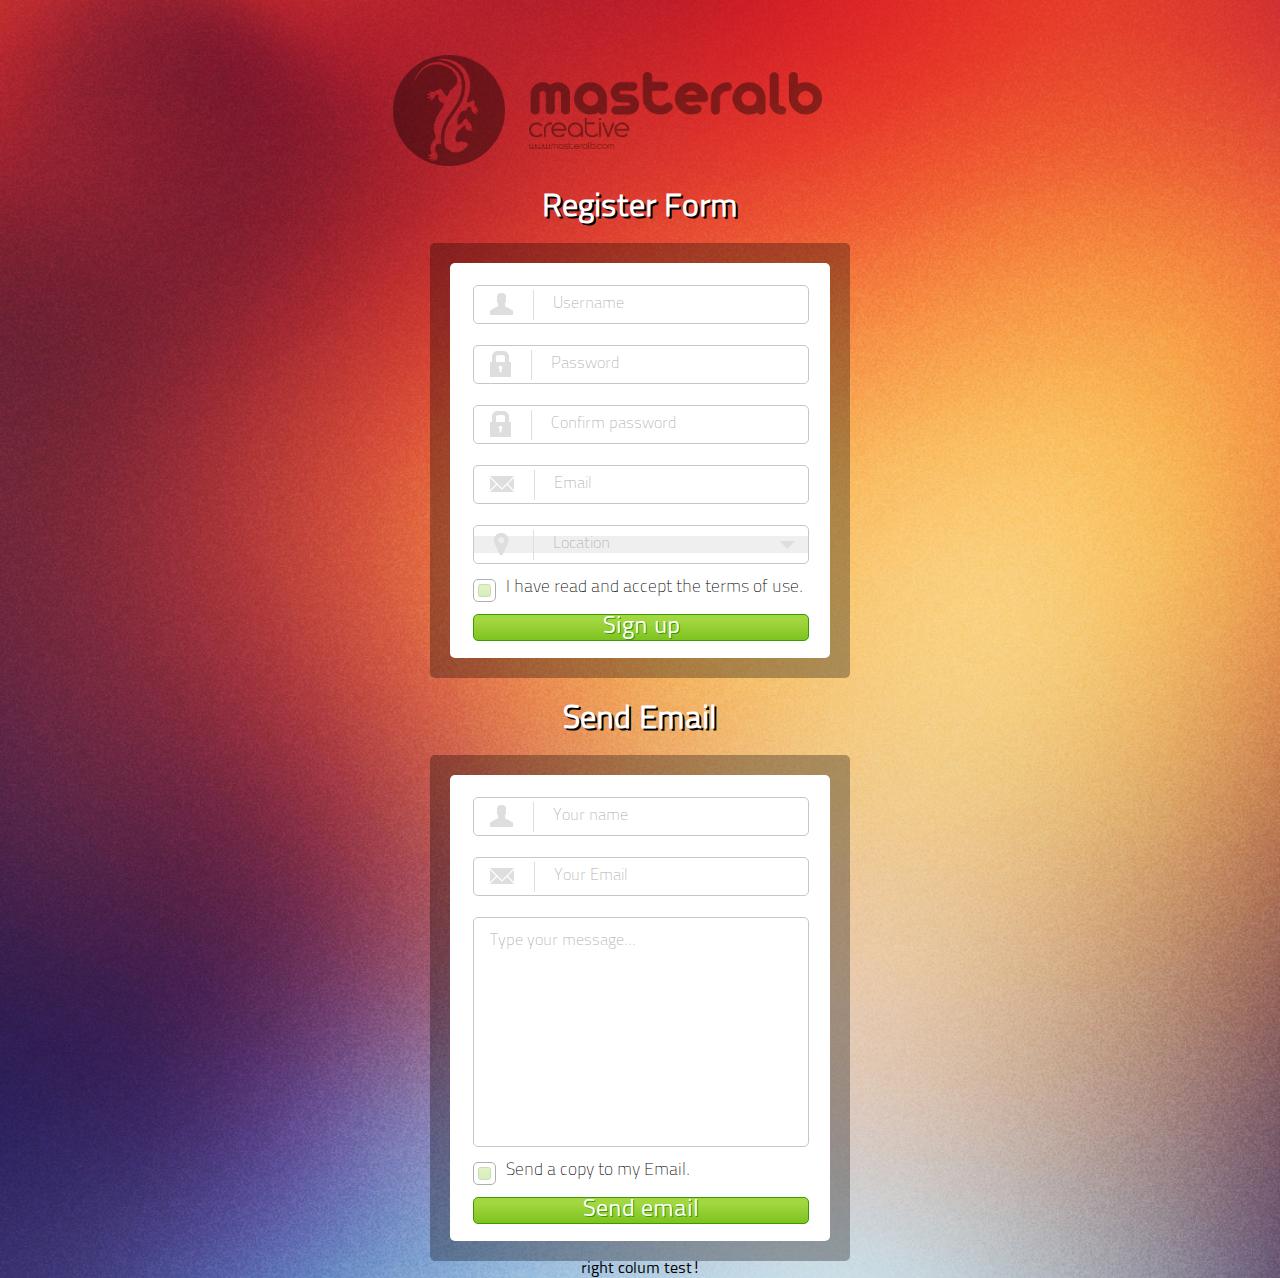
==== challenge01/index2.html @ f592ce78 "Now textarea in send email have proper syles" ====
<!DOCTYPE html>
<!--[if lt IE 7]>      <html class="no-js lt-ie9 lt-ie8 lt-ie7"> <![endif]-->
<!--[if IE 7]>         <html class="no-js lt-ie9 lt-ie8"> <![endif]-->
<!--[if IE 8]>         <html class="no-js lt-ie9"> <![endif]-->
<!--[if gt IE 8]><!--> 
<html class="no-js" lang="pl"> 
<!--<![endif]-->
    <head>
        <meta charset="utf-8">
        <meta http-equiv="X-UA-Compatible" content="IE=edge">
        <title>Weekly Webdev Challenge nr 1</title>
        <meta name="description" content="">
        <meta name="viewport" content="width=device-width, initial-scale=1.0">
        <link rel="stylesheet" href="./css/styles2.css">
    </head>
    <body>
        <!--[if lt IE 7]>
            <p class="browsehappy">You are using an <strong>outdated</strong> browser. Please <a href="#">upgrade your browser</a> to improve your experience.</p>
        <![endif]-->
        <div class="wrapper">
            <header class="header">
                <picture class="header__company">
                    <img class="header__company__logo" src="./img/company-logo.png">
                    <img class="header__company__name" src="./img/company-name.png">
                </picture>
            </header>
            <main class="main">
                <div class="main__content">
                    <div class="main__content__left">
                        <!-- Register form -->
                        <section class="form__section register___form">
                            <header class="form__title">
                                <h2>Register Form</h2>
                            </header>
                            <div class="form__container">
                                <div class="form__container__content">
                                    <form action="" method="get" class="form">
                                        <!-- Renamed from form__section to form__item -->
                                        <div class="form__item">
                                            <input class="form__item__input" id="user__name" type="text" name="reg__user__name" required>
                                            <label class="form__item__label" for="user__name">
                                                <img class="form__item__label__icon" src="./img/glyphicons_003_user.png"> 
                                                <span class="form__item__vertical-label"></span> 
                                                <span class="form__item__placeholder">Username</span>
                                            </label>
                                        </div>
                                        <div class="form__item">
                                            <input class="form__item__input" id="reg__user__password" type="password" name="reg__user__password" minlength="8" required>
                                            <label class="form__item__label" for="reg__user__password">
                                              <img class="form__item__label__icon" src="./img/glyphicons_203_lock.png"> 
                                              <span class="form__item__vertical-label"></span> 
                                              <span class="form__item__placeholder">Password</span>
                                            </label>
                                        </div>
                                        <div class="form__item">
                                            <input class="form__item__input" id="reg__confirm__user__password" type="password" name="reg__confirm__user__password" minlength="8" required>
                                            <label class="form__item__label" for="reg__confirm__user__password">
                                              <img class="form__item__label__icon" src="./img/glyphicons_203_lock.png"> 
                                              <span class="form__item__vertical-label"></span> 
                                              <span class="form__item__placeholder">Confirm password</span>
                                            </label>
                                        </div>
                                        <div class="form__item">
                                            <input class="form__item__input" id="reg__email" type="email" name="reg__email">
                                            <label class="form__item__label" for="reg__email">
                                              <img class="form__item__label__icon" src="./img/glyphicons_010_envelope.png"> 
                                              <span class="form__item__vertical-label"></span> 
                                              <span class="form__item__placeholder">Email</span>
                                            </label>
                                        </div>
                                        <div class="form__item form__item__select">
                                            <select id="location-select" class="form__item__input form__input__content__input--select">
                                                <option value=""></option>
                                                <option value="location01">Location 01</option>
                                                <option value="location02">Location 02</option>
                                                <option value="location03">Location 03</option>
                                            </select>
                                            
                                            <label class="form__item__label" for="reg__location">
                                              <img class="form__item__label__icon" src="./img/glyphicons_242_google_maps.png"> 
                                              <span class="form__item__vertical-label"></span> 
                                              <span class="form__item__placeholder">Location</span>
                                            </label>
                                        </div>
                                        <div class="form__item__terms">
                                            <input type="checkbox" id="terms" name="terms" value="terms">
                                            <label for="terms"><span class="terms__border"><span class="terms__thick"></span></span> I have read and accept the terms of use.</label>
                                        </div>
                                        <button class="form__btn--green">Sign up</button>
                                    </form>
                                </div>
                                <div class="form__container__bg"></div>
                            </div>
                        </section>   
                        <!-- Send Email form -->
                        <section class="form__section send-email___form">
                            <header class="form__title">
                                <h2>Send Email</h2>
                            </header>
                            <div class="form__container">
                                <div class="form__container__content">
                                    <form action="" method="get" class="form">
                                        <div class="form__item">
                                            <input class="form__item__input" id="user__name" type="text" name="reg__user__name" required>
                                            <label class="form__item__label" for="user__name">
                                                <img class="form__item__label__icon" src="./img/glyphicons_003_user.png"> 
                                                <span class="form__item__vertical-label"></span> 
                                                <span class="form__item__placeholder">Your name</span>
                                            </label>
                                        </div>
                                        <div class="form__item">
                                            <input class="form__item__input" id="reg__email" type="email" name="reg__email">
                                            <label class="form__item__label" for="reg__email">
                                              <img class="form__item__label__icon" src="./img/glyphicons_010_envelope.png"> 
                                              <span class="form__item__vertical-label"></span> 
                                              <span class="form__item__placeholder">Your Email</span>
                                            </label>
                                        </div>
                                        <div class="form__item form__item__textarea">
                                            <textarea class="form__item__input form__item__textarea__input" id="textarea" ></textarea>
                                            <label class="form__item__label form__item__label--textarea" for="textarea"><span class="form__item__placeholder">Type your message...</span></label>
                                        </div>
                                        <div class="form__item__terms">
                                            <input type="checkbox" id="terms" name="terms" value="terms">
                                            <label for="terms"><span class="terms__border"><span class="terms__thick"></span></span> Send a copy to my Email.</label>
                                        </div>
                                        <button class="form__btn--green">Send email</button>
                                    </form>
                                </div>
                                <div class="form__container__bg"></div>
                            </div>
                        </section>   
                    </div>
                    <div class="main__content__right">
                        right colum test!
                    </div>
                </div>
            </main>
        </div>
        
        <script src="./js/script.js" async defer></script>
    </body>
</html>
---- challenge01/css/styles2.css ----
@font-face {
  font-family: "TitilliumText22L-Regular";
  font-style: normal;
  font-weight: normal;
  src: url("./../font/TitilliumText22L003.woff") format("woff");
}

@font-face {
  font-family: "TitilliumText22L-XBold";
  font-style: normal;
  font-weight: normal;
  src: url("./../font/TitilliumText22L006.woff") format("woff");
}

@font-face {
  font-family: "TitilliumText22L-Thin";
  font-style: normal;
  font-weight: normal;
  src: url("./../font/TitilliumText22L001.woff") format("woff");
}

@font-face {
  font-family: "TitilliumText22L-Light";
  font-style: normal;
  font-weight: normal;
  src: url("./../font/TitilliumText22L002.woff") format("woff");
}

@font-face {
  font-family: "TitilliumText22L-Medium";
  font-style: normal;
  font-weight: normal;
  src: url("./../font/TitilliumText22L004.woff") format("woff");
}

@font-face {
  font-family: "TitilliumText22L-Bold";
  font-style: normal;
  font-weight: normal;
  src: url("./../font/TitilliumText22L005.woff") format("woff");
}
:root {
  --primary-color: #afafaf;
  --secondary-color: #dedede;
  --third-color: #c6c6c6;
}
* {
  margin: 0;
  padding: 0;
  box-sizing: border-box;
}

body {
  font-family: "TitilliumText22L-Regular";
  background-image: url("../img/background.jpg");
  background-size: cover;
}

/* This remove autocomplete bg color */
input:-webkit-autofill,
input:-webkit-autofill:hover,
input:-webkit-autofill:focus,
input:-webkit-autofill:active {
  -webkit-box-shadow: 0 0 0 30px white inset !important;
  box-shadow: 0 0 0 30px white inset !important;
}
input:-webkit-autofill {
  -webkit-text-fill-color: var(--primary-color) !important;
}

/* Buttons */
.form__btn--green {
  width: 100%;
  max-height: 48px;
  color: #ffffff;
  background: linear-gradient(
    0deg,
    rgba(126, 195, 31, 1) 0%,
    rgba(163, 215, 64, 1) 80%
  );
  border: 1px solid #3a9a00;
  border-radius: 5px;
  font-family: "TitilliumText22L-Regular";
  font-size: 24px;
  text-shadow: 1px 1px #3a9a00;
  cursor: pointer;
}

/* Inputs  and terms */

input[type="checkbox"] {
  position: absolute;
  opacity: 0;
}
input[type="checkbox"] + label {
  position: relative;
  display: flex;
}
.terms__border {
  box-sizing: border-box;
  display: flex;
  justify-content: center;
  align-items: center;
  width: 31px;
  height: 23px;
  border: 1px solid var(--primary-color);
  border-radius: 5px;
  margin-right: 10px;
}
.terms__thick {
  box-sizing: border-box;
  width: 13px;
  height: 13px;
  background: linear-gradient(
    0deg,
    rgba(126, 195, 31, 1) 0%,
    rgba(163, 215, 64, 1) 80%
  );
  border: 1px solid #3a9a00;
  border-radius: 2.5px;
  opacity: 0.3;
  transition-duration: 0.2s;
}
input[type="checkbox"]:checked + label > .terms__border > .terms__thick {
  opacity: 1;
}

.wrapper {
  display: flex;
  flex-direction: column;
}
.header {
  width: 100%;
  display: flex;
  justify-content: center;
  margin-top: 55px;
}
.header__company {
  box-sizing: border-box;
  width: 90%;
  display: flex;
  justify-content: center;
  align-items: center;
  opacity: 0.4;
}
.header__company__logo {
  max-width: 30%;
}
.header__company__name {
  max-width: 50%;
  margin-left: 2.6%;
}
.main__content {
  padding: 0 10px;
  display: flex;
  justify-content: center;
  flex-direction: column;
  align-items: center;
}
.form {
  display: flex;
  flex-direction: column;
  justify-content: center;
  /* align-items: center; */
  padding: 22px 21px 17px 23px;
}
.form__title > h2 {
  display: flex;
  justify-content: center;
  font-family: "TitilliumText22L-Light";
  font-size: 32px;
  color: #ffffff;
  text-shadow: 2px 2px #000000;
  margin: 25px 0 18px;
}
.form__container {
  position: relative;
  display: flex;
  justify-content: center;
  align-items: center;
  width: 100%;
  min-height: 50px;
  border-radius: 5px;
}
.form__container__content {
  position: relative;
  background-color: #ffffff;
  border-radius: 5px;
  width: 100%;
  margin: 15px;
  z-index: 1;
}
.form__container__bg {
  position: absolute;
  top: 0;
  background-color: #000000;
  width: 100%;
  height: 100%;
  border-radius: 5px;
  opacity: 0.3;
}

.form__item__terms label {
  position: relative;
  font-family: "TitilliumText22L-Thin";
  font-size: 17.34px;
}

/* Single form item styles */
.form__item {
  box-sizing: border-box;
  position: relative;
  display: flex;
  align-items: center;
  max-width: 338px;
  height: 39px;
  border-radius: 5px;
  color: var(--primary-color);
  margin-bottom: 21px;
}
.form__item__select,
.form__item__textarea {
  margin-bottom: 0;
}
.form__item__input {
  box-sizing: border-box;
  position: absolute;
  width: 100%;
  height: auto;
  padding-left: 80px;
  border: none;
  outline: none;
}
.form__item__label__icon {
  padding: 8px 20px 9px 16px;
}
.form__item__vertical-label {
  width: 1px;
  height: 30px;
  background-color: var(--secondary-color);
}
.form__item__label {
  width: 100%;
  height: 100%;
  position: absolute;
  display: flex;
  align-items: center;
  border: 1px solid var(--third-color);
  border-radius: 5px;
  pointer-events: none;
  transition-duration: 300ms;
  color: grey;
}
.form__item__placeholder {
  font-size: 16px;
  font-family: "TitilliumText22L-Thin";
  padding-left: 19px;
  color: #afafaf;
  transition-duration: 300ms;
}
.form__item__input:focus
  + .form__item__label
  > .form__item__placeholder {
  opacity: 0;
}
.form__item__input:focus + .form__item__label {
  border: 1px solid #afafaf;
  box-shadow: 0px 0px 5px 2px var(--primary-color);
}
.form__input__content__input--select {
  -webkit-appearance: none;
  -moz-appearance: none;
  appearance: none;
  background-image: url("./../img/location_arrow_down.png");
  background-repeat: no-repeat;
  background-position: 306px center;
  color: var(--primary-color);
  font-size: 16px;
}

.form__item__terms {
  position: relative;
  height: 100%;
  margin: 15px 0 12px;
}
.form__item__terms label {
  position: absolute;
  font-family: "TitilliumText22L-Thin";
  font-size: 17.34px;
}

.form__item__textarea{
  min-height: 230px;
}
.form__item__textarea__input {
  height: 100%;
  padding: 15px 16px;
  resize: none;
  font-size: 16px;
}
.form__item__label--textarea {
  align-items: flex-start;
}
.form__item__label--textarea > .form__item__placeholder{
  padding: 15px 16px;
}
.form__item__textarea + label {
  align-items: flex-start;
  padding: 5px;
  color: var(--primary-color);
}

/* Media Quereis */
@media (min-width: 375px) {
  .terms__border{
    width: 27px;
  }
}


@media (min-width: 425px) {
  .terms__border {
    width: 23px;
    height: 23px;
  }
  .terms__thick {
    width: 13px;
    height: 13px;
  }

  .header {
    max-width: 95%;
  }
  .form {
    max-width: 420px;
  }
  .form__container {
    width: 420px;
  }
  .form__container__content {
    max-width: 382px;
    margin: 20px;
  }
}
@media (min-width: 768px) {
  .header__company__logo {
    max-width: 112px;
  }
  .header__company__name {
    max-width: 293px;
    margin-left: 24px;
  }
}

/* Animations */
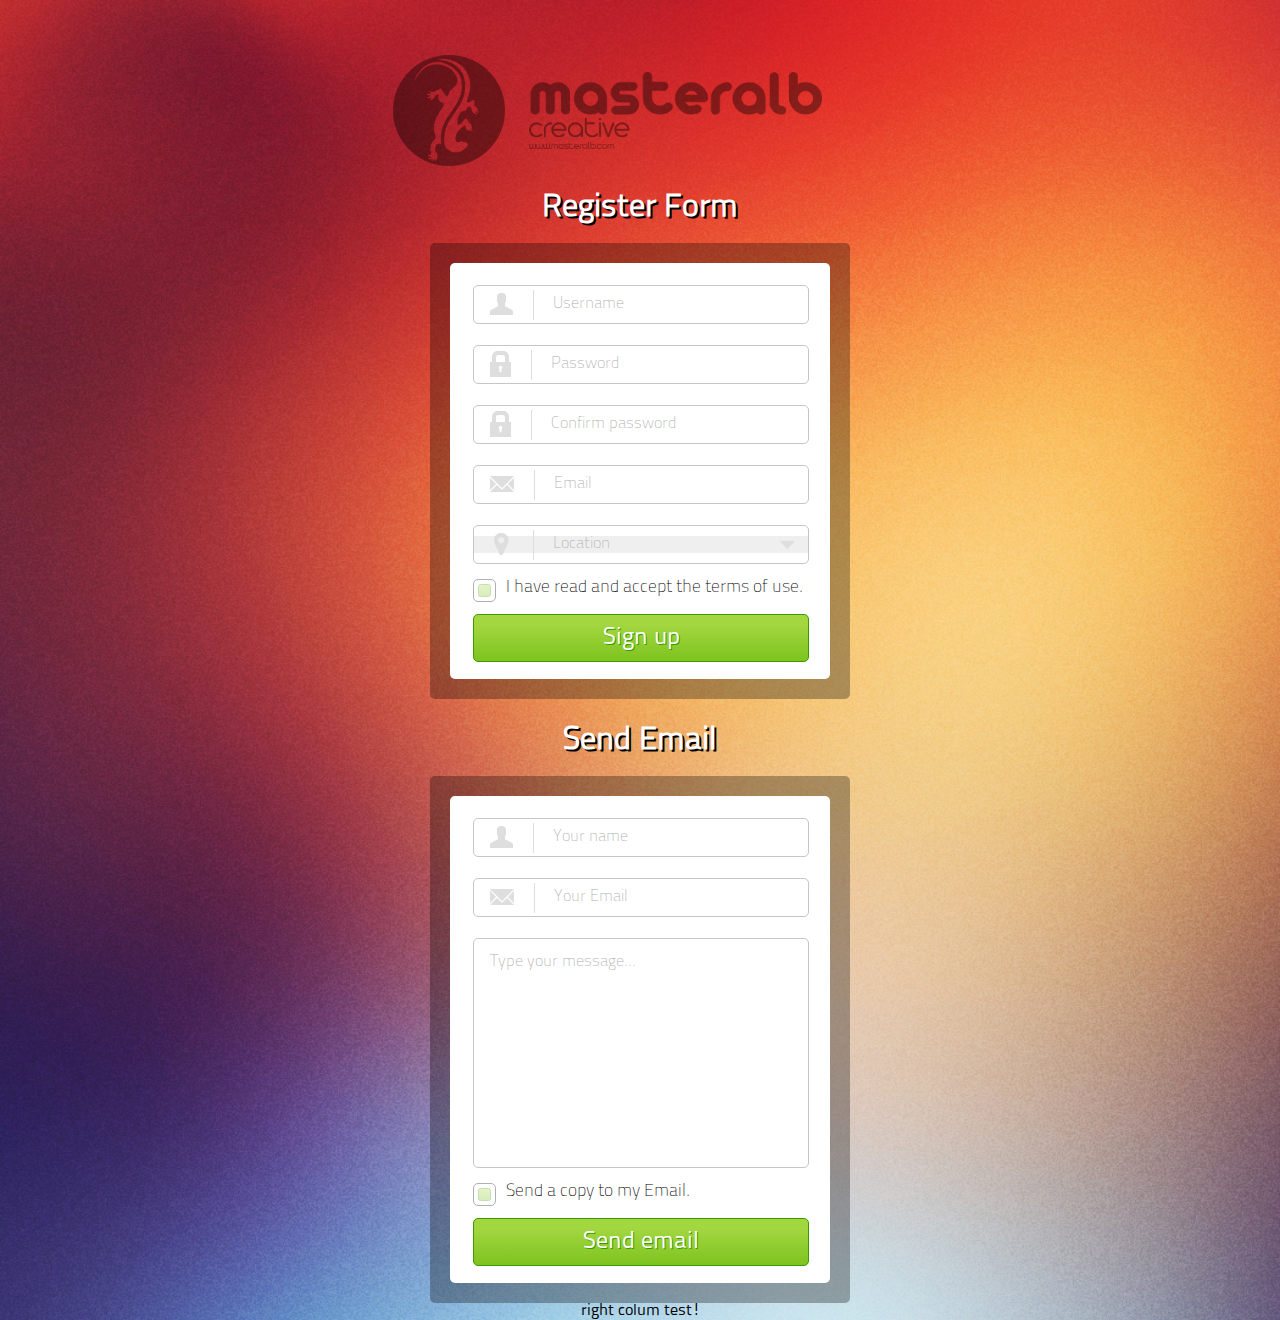
==== commit 33c3c730: "JS code to hide label placeholder if input value is not empty" ====
--- a/challenge01/index2.html
+++ b/challenge01/index2.html
@@ -35,7 +35,6 @@
                             <div class="form__container">
                                 <div class="form__container__content">
                                     <form action="" method="get" class="form">
-                                        <!-- Renamed from form__section to form__item -->
                                         <div class="form__item">
                                             <input class="form__item__input" id="user__name" type="text" name="reg__user__name" required>
                                             <label class="form__item__label" for="user__name">
@@ -101,16 +100,16 @@
                                 <div class="form__container__content">
                                     <form action="" method="get" class="form">
                                         <div class="form__item">
-                                            <input class="form__item__input" id="user__name" type="text" name="reg__user__name" required>
-                                            <label class="form__item__label" for="user__name">
+                                            <input class="form__item__input" id="send__user__name" type="text" name="reg__user__name" required>
+                                            <label class="form__item__label" for="send__user__name">
                                                 <img class="form__item__label__icon" src="./img/glyphicons_003_user.png"> 
                                                 <span class="form__item__vertical-label"></span> 
                                                 <span class="form__item__placeholder">Your name</span>
                                             </label>
                                         </div>
                                         <div class="form__item">
-                                            <input class="form__item__input" id="reg__email" type="email" name="reg__email">
-                                            <label class="form__item__label" for="reg__email">
+                                            <input class="form__item__input" id="send__email" type="email" name="send__email">
+                                            <label class="form__item__label" for="send__email">
                                               <img class="form__item__label__icon" src="./img/glyphicons_010_envelope.png"> 
                                               <span class="form__item__vertical-label"></span> 
                                               <span class="form__item__placeholder">Your Email</span>
@@ -121,10 +120,10 @@
                                             <label class="form__item__label form__item__label--textarea" for="textarea"><span class="form__item__placeholder">Type your message...</span></label>
                                         </div>
                                         <div class="form__item__terms">
-                                            <input type="checkbox" id="terms" name="terms" value="terms">
+                                            <input type="checkbox" id="send__terms" name="send__terms" value="terms">
                                             <label for="terms"><span class="terms__border"><span class="terms__thick"></span></span> Send a copy to my Email.</label>
                                         </div>
-                                        <button class="form__btn--green">Send email</button>
+                                        <button id="Button" class="form__btn--green form__btn__send">Send email</button>
                                     </form>
                                 </div>
                                 <div class="form__container__bg"></div>
--- a/challenge01/css/styles2.css
+++ b/challenge01/css/styles2.css
@@ -71,7 +71,7 @@
 /* Buttons */
 .form__btn--green {
   width: 100%;
-  max-height: 48px;
+  height: 48px;
   color: #ffffff;
   background: linear-gradient(
     0deg,
@@ -309,6 +309,9 @@
   padding: 5px;
   color: var(--primary-color);
 }
+.hidden > .form__item__placeholder {
+  opacity: 0;
+}
 
 /* Media Quereis */
 @media (min-width: 375px) {
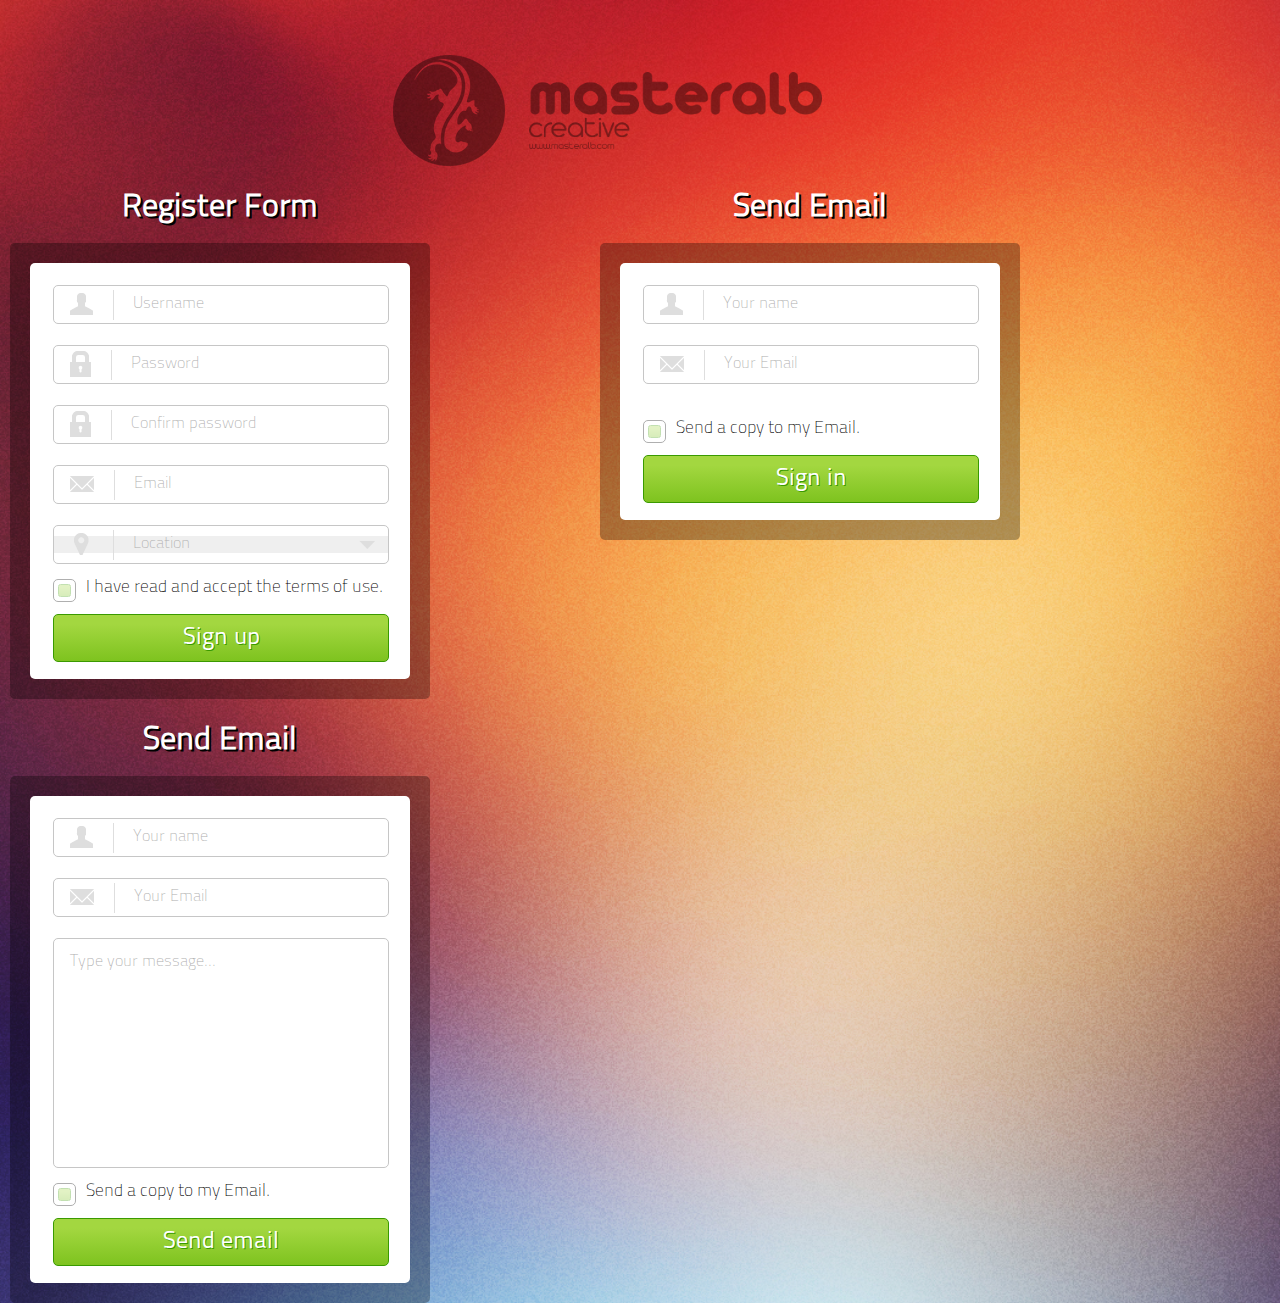
==== commit ae5af4a7: "Send eamil code structure was added. Button IDs were added to each button" ====
--- a/challenge01/index2.html
+++ b/challenge01/index2.html
@@ -27,6 +27,8 @@
             <main class="main">
                 <div class="main__content">
                     <div class="main__content__left">
+                        <!-- left column -->
+
                         <!-- Register form -->
                         <section class="form__section register___form">
                             <header class="form__title">
@@ -85,7 +87,7 @@
                                             <input type="checkbox" id="terms" name="terms" value="terms">
                                             <label for="terms"><span class="terms__border"><span class="terms__thick"></span></span> I have read and accept the terms of use.</label>
                                         </div>
-                                        <button class="form__btn--green">Sign up</button>
+                                        <button id="Register__Button" class="form__btn--green">Sign up</button>
                                     </form>
                                 </div>
                                 <div class="form__container__bg"></div>
@@ -123,7 +125,7 @@
                                             <input type="checkbox" id="send__terms" name="send__terms" value="terms">
                                             <label for="terms"><span class="terms__border"><span class="terms__thick"></span></span> Send a copy to my Email.</label>
                                         </div>
-                                        <button id="Button" class="form__btn--green form__btn__send">Send email</button>
+                                        <button id="Send__Button" class="form__btn--green form__btn__send">Send email</button>
                                     </form>
                                 </div>
                                 <div class="form__container__bg"></div>
@@ -131,7 +133,42 @@
                         </section>   
                     </div>
                     <div class="main__content__right">
-                        right colum test!
+                        <!-- right colum test! -->
+
+                        <!-- Sign In  -->
+                        <section class="form__section sign-in___form">
+                            <header class="form__title">
+                                <h2>Send Email</h2>
+                            </header>
+                            <div class="form__container">
+                                <div class="form__container__content">
+                                    <form action="" method="get" class="form">
+                                        <div class="form__item">
+                                            <input class="form__item__input" id="sign-in__name" type="text" name="sign-in__name" required>
+                                            <label class="form__item__label" for="sign-in__name">
+                                                <img class="form__item__label__icon" src="./img/glyphicons_003_user.png"> 
+                                                <span class="form__item__vertical-label"></span> 
+                                                <span class="form__item__placeholder">Your name</span>
+                                            </label>
+                                        </div>
+                                        <div class="form__item">
+                                            <input class="form__item__input" id="sign-in__email" type="email" name="sign-in__email">
+                                            <label class="form__item__label" for="sign-in__email">
+                                              <img class="form__item__label__icon" src="./img/glyphicons_010_envelope.png"> 
+                                              <span class="form__item__vertical-label"></span> 
+                                              <span class="form__item__placeholder">Your Email</span>
+                                            </label>
+                                        </div>
+                                        <div class="form__item__terms">
+                                            <input type="checkbox" id="sign-in__terms" name="sign-in__terms" value="terms">
+                                            <label for="sign-in__terms"><span class="terms__border"><span class="terms__thick"></span></span> Send a copy to my Email.</label>
+                                        </div>
+                                        <button id="Button__sign-in" class="form__btn--green form__btn__sign-in">Sign in</button>
+                                    </form>
+                                </div>
+                                <div class="form__container__bg"></div>
+                            </div>
+                        </section>   
                     </div>
                 </div>
             </main>
--- a/challenge01/css/styles2.css
+++ b/challenge01/css/styles2.css
@@ -337,8 +337,11 @@
   .form {
     max-width: 420px;
   }
+  .form__section{
+    width: 420px;
+  }
   .form__container {
-    width: 420px;
+    width: 100%;
   }
   .form__container__content {
     max-width: 382px;
@@ -354,5 +357,16 @@
     margin-left: 24px;
   }
 }
+@media (min-width: 1024px){
+  .main__content {
+    flex-direction: row;
+    align-items: flex-start;
+    max-width: 1200px;
+  }
+  .main__content__left,
+  .main__content__right {
+    width: 50%;
+  }
+}
 
 /* Animations */
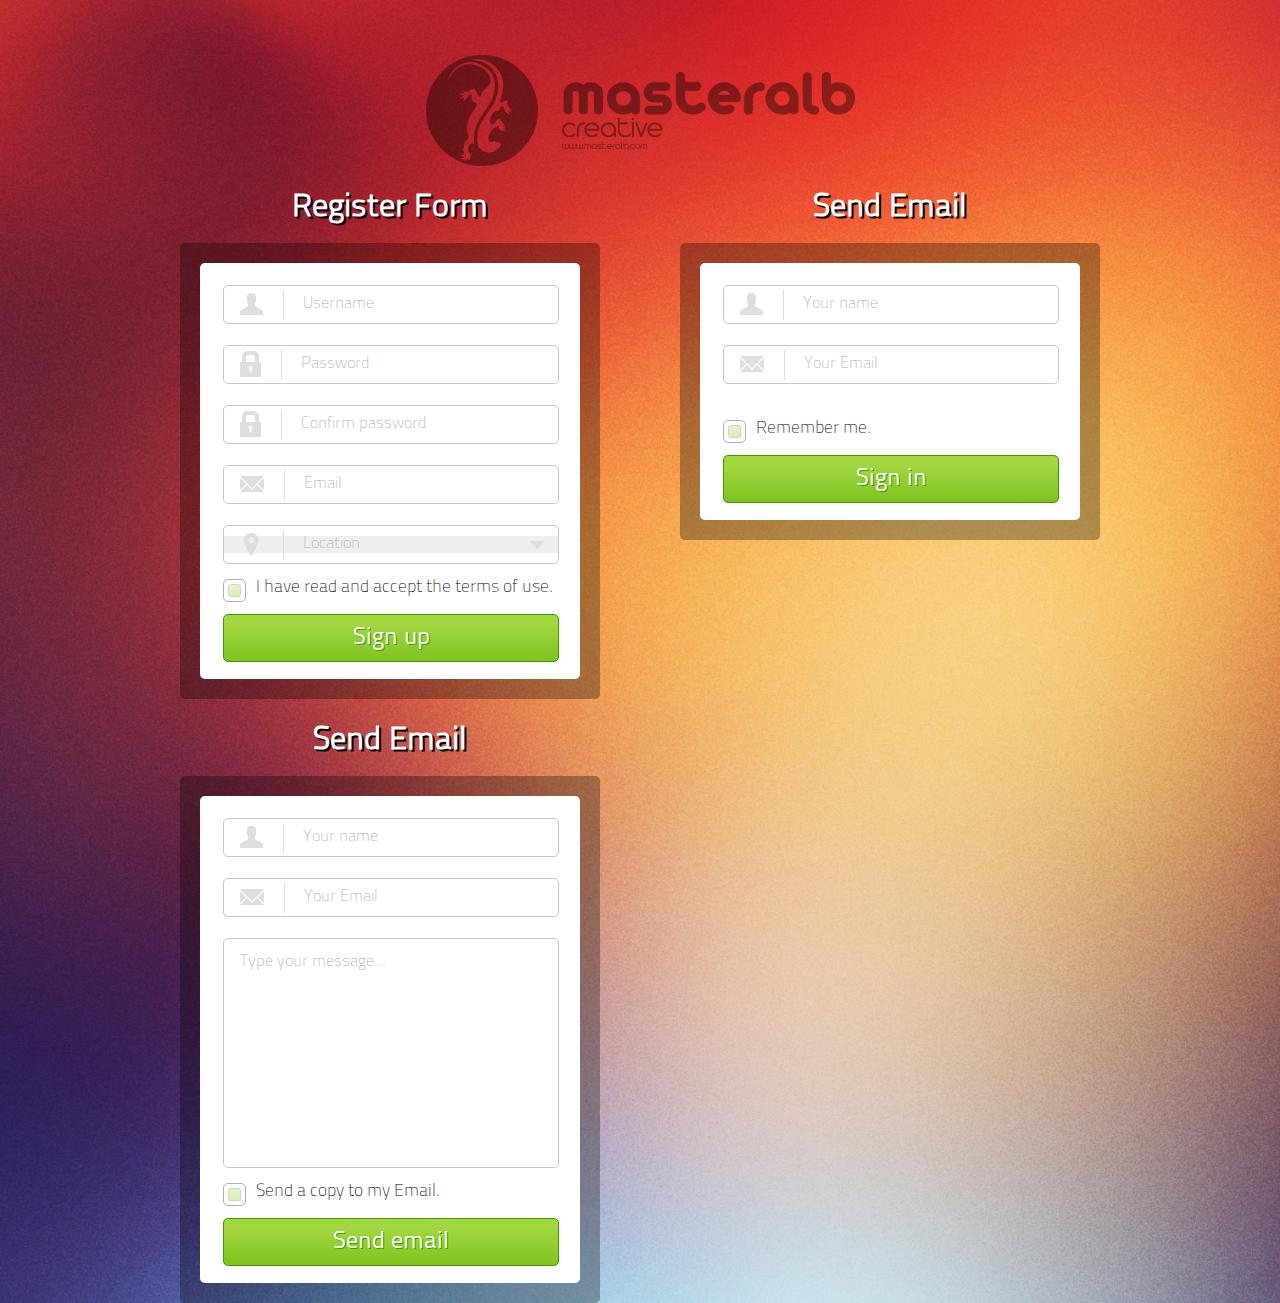
==== commit cbc32007: "Main content div was styled to proper look on min 1024px displays" ====
--- a/challenge01/index2.html
+++ b/challenge01/index2.html
@@ -161,7 +161,7 @@
                                         </div>
                                         <div class="form__item__terms">
                                             <input type="checkbox" id="sign-in__terms" name="sign-in__terms" value="terms">
-                                            <label for="sign-in__terms"><span class="terms__border"><span class="terms__thick"></span></span> Send a copy to my Email.</label>
+                                            <label for="sign-in__terms"><span class="terms__border"><span class="terms__thick"></span></span> Remember me.</label>
                                         </div>
                                         <button id="Button__sign-in" class="form__btn--green form__btn__sign-in">Sign in</button>
                                     </form>
--- a/challenge01/css/styles2.css
+++ b/challenge01/css/styles2.css
@@ -349,12 +349,22 @@
   }
 }
 @media (min-width: 768px) {
+  .header {
+    max-width: 100%;
+  }
   .header__company__logo {
     max-width: 112px;
   }
   .header__company__name {
     max-width: 293px;
     margin-left: 24px;
+  }
+  .main {
+    display: flex;
+    justify-content: center;
+  }
+  .main__content {
+    width: 100%;
   }
 }
 @media (min-width: 1024px){
@@ -366,6 +376,16 @@
   .main__content__left,
   .main__content__right {
     width: 50%;
+    display: flex;
+    flex-direction: column;
+  }
+  .main__content__left {
+    align-items: flex-end;
+    padding-right: 40px;
+  }
+  .main__content__right {
+    align-items: flex-start;
+    padding-left: 40px;
   }
 }
 
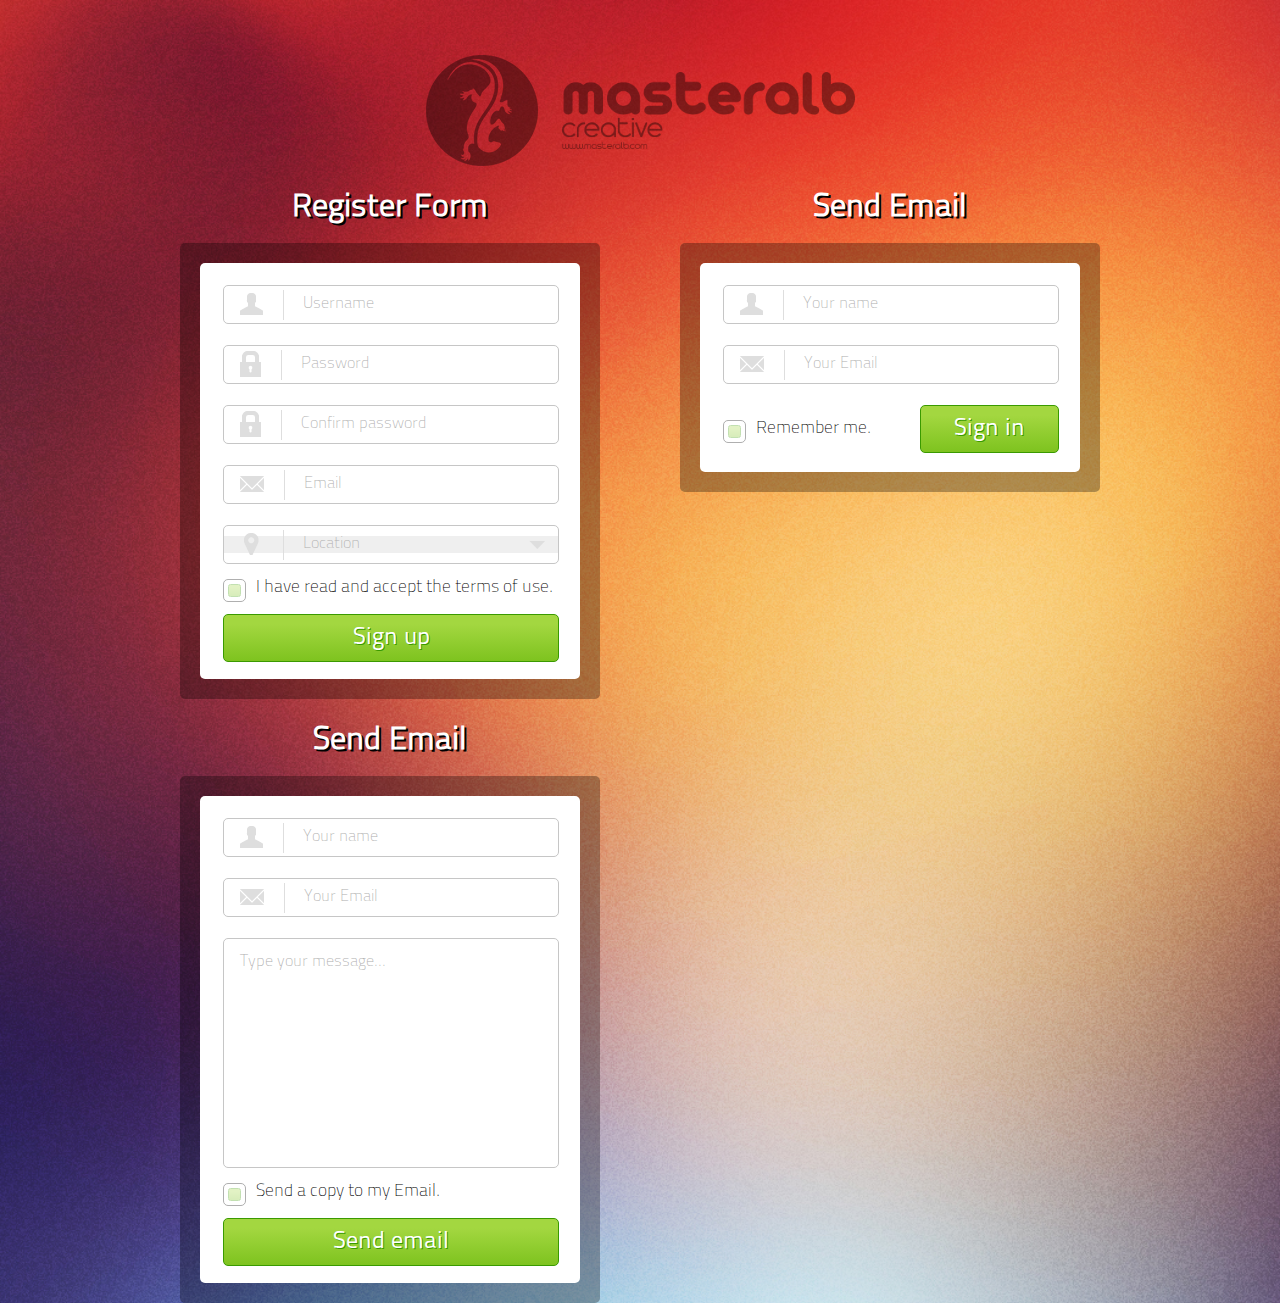
==== commit 35a115ea: "Send form now have terms and btn styled" ====
--- a/challenge01/index2.html
+++ b/challenge01/index2.html
@@ -123,7 +123,7 @@
                                         </div>
                                         <div class="form__item__terms">
                                             <input type="checkbox" id="send__terms" name="send__terms" value="terms">
-                                            <label for="terms"><span class="terms__border"><span class="terms__thick"></span></span> Send a copy to my Email.</label>
+                                            <label for="send__terms"><span class="terms__border"><span class="terms__thick"></span></span> Send a copy to my Email.</label>
                                         </div>
                                         <button id="Send__Button" class="form__btn--green form__btn__send">Send email</button>
                                     </form>
@@ -159,11 +159,13 @@
                                               <span class="form__item__placeholder">Your Email</span>
                                             </label>
                                         </div>
-                                        <div class="form__item__terms">
-                                            <input type="checkbox" id="sign-in__terms" name="sign-in__terms" value="terms">
-                                            <label for="sign-in__terms"><span class="terms__border"><span class="terms__thick"></span></span> Remember me.</label>
+                                        <div class="form__item__terms-and-btn">
+                                            <div class="form__item__terms">
+                                                <input type="checkbox" id="sign-in__terms" name="sign-in__terms" value="terms">
+                                                <label for="sign-in__terms"><span class="terms__border"><span class="terms__thick"></span></span> Remember me.</label>
+                                            </div>
+                                            <button id="Button__sign-in" class="form__btn--green form__btn__sign-in">Sign in</button>
                                         </div>
-                                        <button id="Button__sign-in" class="form__btn--green form__btn__sign-in">Sign in</button>
                                     </form>
                                 </div>
                                 <div class="form__container__bg"></div>
--- a/challenge01/css/styles2.css
+++ b/challenge01/css/styles2.css
@@ -84,6 +84,9 @@
   font-size: 24px;
   text-shadow: 1px 1px #3a9a00;
   cursor: pointer;
+}
+.form__btn__sign-in {
+  width: 139px;
 }
 
 /* Inputs  and terms */
@@ -278,6 +281,10 @@
   font-size: 16px;
 }
 
+.form__item__terms-and-btn {
+  display: flex;
+  justify-content: space-between;
+}
 .form__item__terms {
   position: relative;
   height: 100%;
@@ -389,4 +396,5 @@
   }
 }
 
+
 /* Animations */
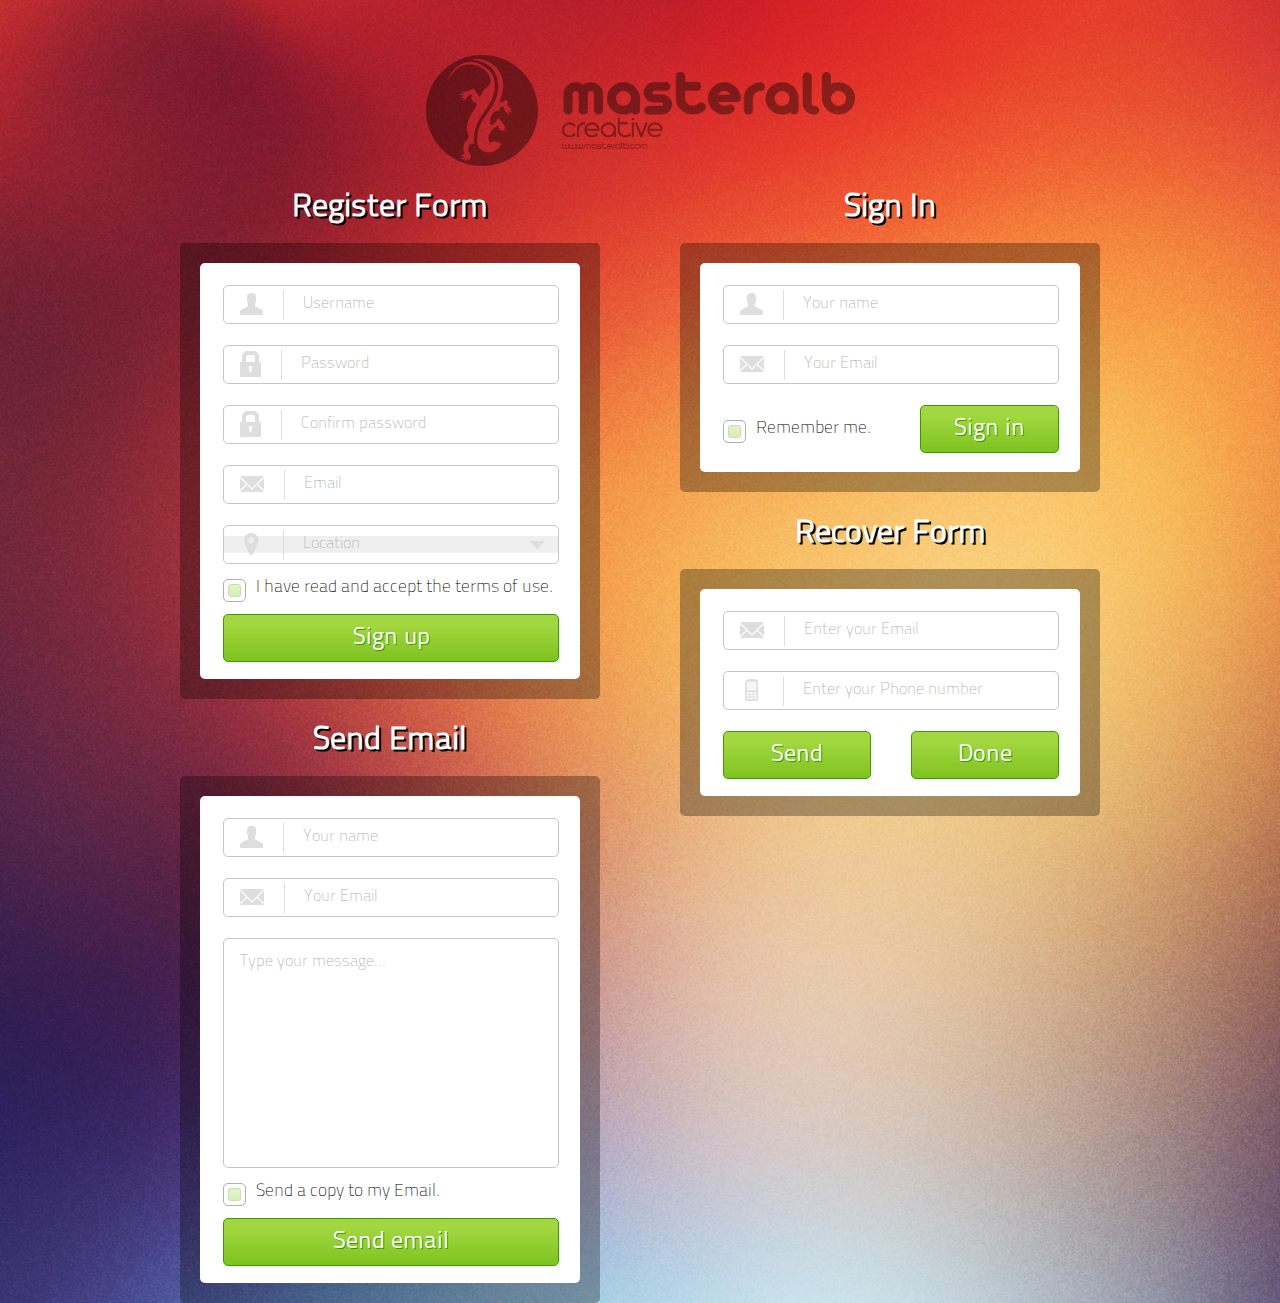
==== commit ebeadfb7: "Recovery form code and styles were writed" ====
--- a/challenge01/index2.html
+++ b/challenge01/index2.html
@@ -125,7 +125,7 @@
                                             <input type="checkbox" id="send__terms" name="send__terms" value="terms">
                                             <label for="send__terms"><span class="terms__border"><span class="terms__thick"></span></span> Send a copy to my Email.</label>
                                         </div>
-                                        <button id="Send__Button" class="form__btn--green form__btn__send">Send email</button>
+                                        <button id="Send__Button" class="form__btn--green form__btn__send-email">Send email</button>
                                     </form>
                                 </div>
                                 <div class="form__container__bg"></div>
@@ -138,7 +138,7 @@
                         <!-- Sign In  -->
                         <section class="form__section sign-in___form">
                             <header class="form__title">
-                                <h2>Send Email</h2>
+                                <h2>Sign In</h2>
                             </header>
                             <div class="form__container">
                                 <div class="form__container__content">
@@ -171,6 +171,40 @@
                                 <div class="form__container__bg"></div>
                             </div>
                         </section>   
+
+                        <!-- Recover form -->
+                        <section class="form__section recover___form">
+                            <header class="form__title">
+                                <h2>Recover Form</h2>
+                            </header>
+                            <div class="form__container">
+                                <div class="form__container__content">
+                                    <form action="" method="get" class="form">
+                                        <div class="form__item">
+                                            <input class="form__item__input" id="recover_email" type="email" name="recover_email">
+                                            <label class="form__item__label" for="recover_email">
+                                                <img class="form__item__label__icon" src="./img/glyphicons_010_envelope.png"> 
+                                                <span class="form__item__vertical-label"></span> 
+                                                <span class="form__item__placeholder">Enter your Email</span>
+                                            </label>
+                                        </div>
+                                        <div class="form__item">
+                                            <input class="form__item__input" id="recover__phone-number" type="email" name="recover__phone-number">
+                                            <label class="form__item__label" for="recover__phone-number">
+                                              <img class="form__item__label__icon" src="./img/glyphicons_139_phone.png"> 
+                                              <span class="form__item__vertical-label"></span> 
+                                              <span class="form__item__placeholder">Enter your Phone number</span>
+                                            </label>
+                                        </div>
+                                        <div class="form__item__terms-and-btn">
+                                            <button id="Button__sign-in" class="form__btn--green form__btn__send">Send</button>
+                                            <button id="Button__sign-in" class="form__btn--green form__btn__done">Done</button>
+                                        </div>
+                                    </form>
+                                </div>
+                                <div class="form__container__bg"></div>
+                            </div>
+                        </section>
                     </div>
                 </div>
             </main>
--- a/challenge01/css/styles2.css
+++ b/challenge01/css/styles2.css
@@ -87,6 +87,13 @@
 }
 .form__btn__sign-in {
   width: 139px;
+}
+.form__btn__send-email {
+  width: 100%;
+}
+.form__btn__send,
+.form__btn__done {
+  width: 45%;
 }
 
 /* Inputs  and terms */
@@ -329,6 +336,10 @@
 
 
 @media (min-width: 425px) {
+  .form__btn__send,
+  .form__btn__done {
+  width: 148px;
+}
   .terms__border {
     width: 23px;
     height: 23px;
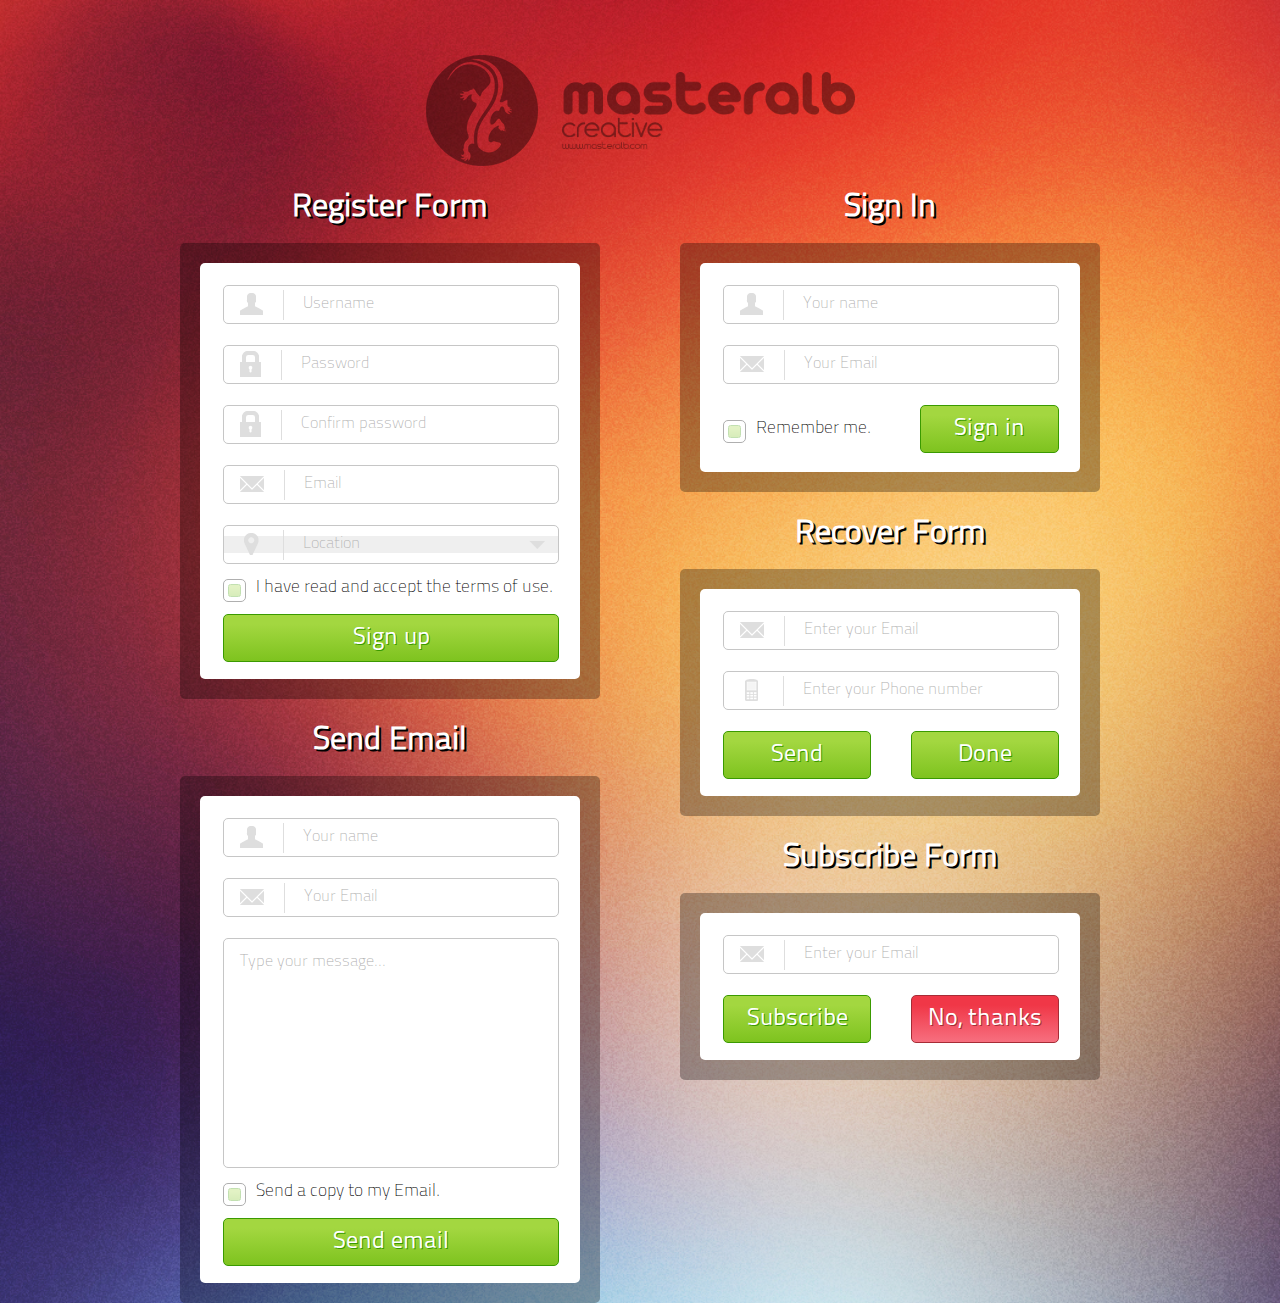
==== commit e80541be: "Subscribe form html code was added, JS ontouch listener was added to detect input content on touch d" ====
--- a/challenge01/index2.html
+++ b/challenge01/index2.html
@@ -205,6 +205,32 @@
                                 <div class="form__container__bg"></div>
                             </div>
                         </section>
+
+                        <!-- Subscribe form -->
+                        <section class="form__section recover___form">
+                            <header class="form__title">
+                                <h2>Subscribe Form</h2>
+                            </header>
+                            <div class="form__container">
+                                <div class="form__container__content">
+                                    <form action="" method="get" class="form">
+                                        <div class="form__item">
+                                            <input class="form__item__input" id="subscribe-form" type="email" name="subscribe-form">
+                                            <label class="form__item__label" for="subscribe-form">
+                                                <img class="form__item__label__icon" src="./img/glyphicons_010_envelope.png"> 
+                                                <span class="form__item__vertical-label"></span> 
+                                                <span class="form__item__placeholder">Enter your Email</span>
+                                            </label>
+                                        </div>
+                                        <div class="form__item__terms-and-btn">
+                                            <button id="Button__sign-in" class="form__btn--green form__btn__subscribe">Subscribe</button>
+                                            <button id="Button__sign-in" class="form__btn--red form__btn__subscribe">No, thanks</button>
+                                        </div>
+                                    </form>
+                                </div>
+                                <div class="form__container__bg"></div>
+                            </div>
+                        </section>
                     </div>
                 </div>
             </main>
--- a/challenge01/css/styles2.css
+++ b/challenge01/css/styles2.css
@@ -85,6 +85,23 @@
   text-shadow: 1px 1px #3a9a00;
   cursor: pointer;
 }
+.form__btn--red {
+  width: 100%;
+  height: 48px;
+  color: #ffffff;
+  background: rgb(247, 111, 127);
+  background: linear-gradient(
+    0deg,
+    rgba(247, 111, 127, 1) 0%,
+    rgba(240, 55, 71, 1) 80%
+  );
+  border: 1px solid #a72c36;
+  border-radius: 5px;
+  font-family: "TitilliumText22L-Regular";
+  font-size: 24px;
+  text-shadow: 1px 1px #a72c36;
+  cursor: pointer;
+}
 .form__btn__sign-in {
   width: 139px;
 }
@@ -92,7 +109,8 @@
   width: 100%;
 }
 .form__btn__send,
-.form__btn__done {
+.form__btn__done,
+.form__btn__subscribe {
   width: 45%;
 }
 
@@ -268,9 +286,7 @@
   color: #afafaf;
   transition-duration: 300ms;
 }
-.form__item__input:focus
-  + .form__item__label
-  > .form__item__placeholder {
+.form__item__input:focus + .form__item__label > .form__item__placeholder {
   opacity: 0;
 }
 .form__item__input:focus + .form__item__label {
@@ -303,7 +319,7 @@
   font-size: 17.34px;
 }
 
-.form__item__textarea{
+.form__item__textarea {
   min-height: 230px;
 }
 .form__item__textarea__input {
@@ -315,7 +331,7 @@
 .form__item__label--textarea {
   align-items: flex-start;
 }
-.form__item__label--textarea > .form__item__placeholder{
+.form__item__label--textarea > .form__item__placeholder {
   padding: 15px 16px;
 }
 .form__item__textarea + label {
@@ -329,17 +345,17 @@
 
 /* Media Quereis */
 @media (min-width: 375px) {
-  .terms__border{
+  .terms__border {
     width: 27px;
   }
 }
-
 
 @media (min-width: 425px) {
   .form__btn__send,
-  .form__btn__done {
-  width: 148px;
-}
+  .form__btn__done,
+  .form__btn__subscribe {
+    width: 148px;
+  }
   .terms__border {
     width: 23px;
     height: 23px;
@@ -355,7 +371,7 @@
   .form {
     max-width: 420px;
   }
-  .form__section{
+  .form__section {
     width: 420px;
   }
   .form__container {
@@ -385,7 +401,7 @@
     width: 100%;
   }
 }
-@media (min-width: 1024px){
+@media (min-width: 1024px) {
   .main__content {
     flex-direction: row;
     align-items: flex-start;
@@ -407,5 +423,4 @@
   }
 }
 
-
 /* Animations */
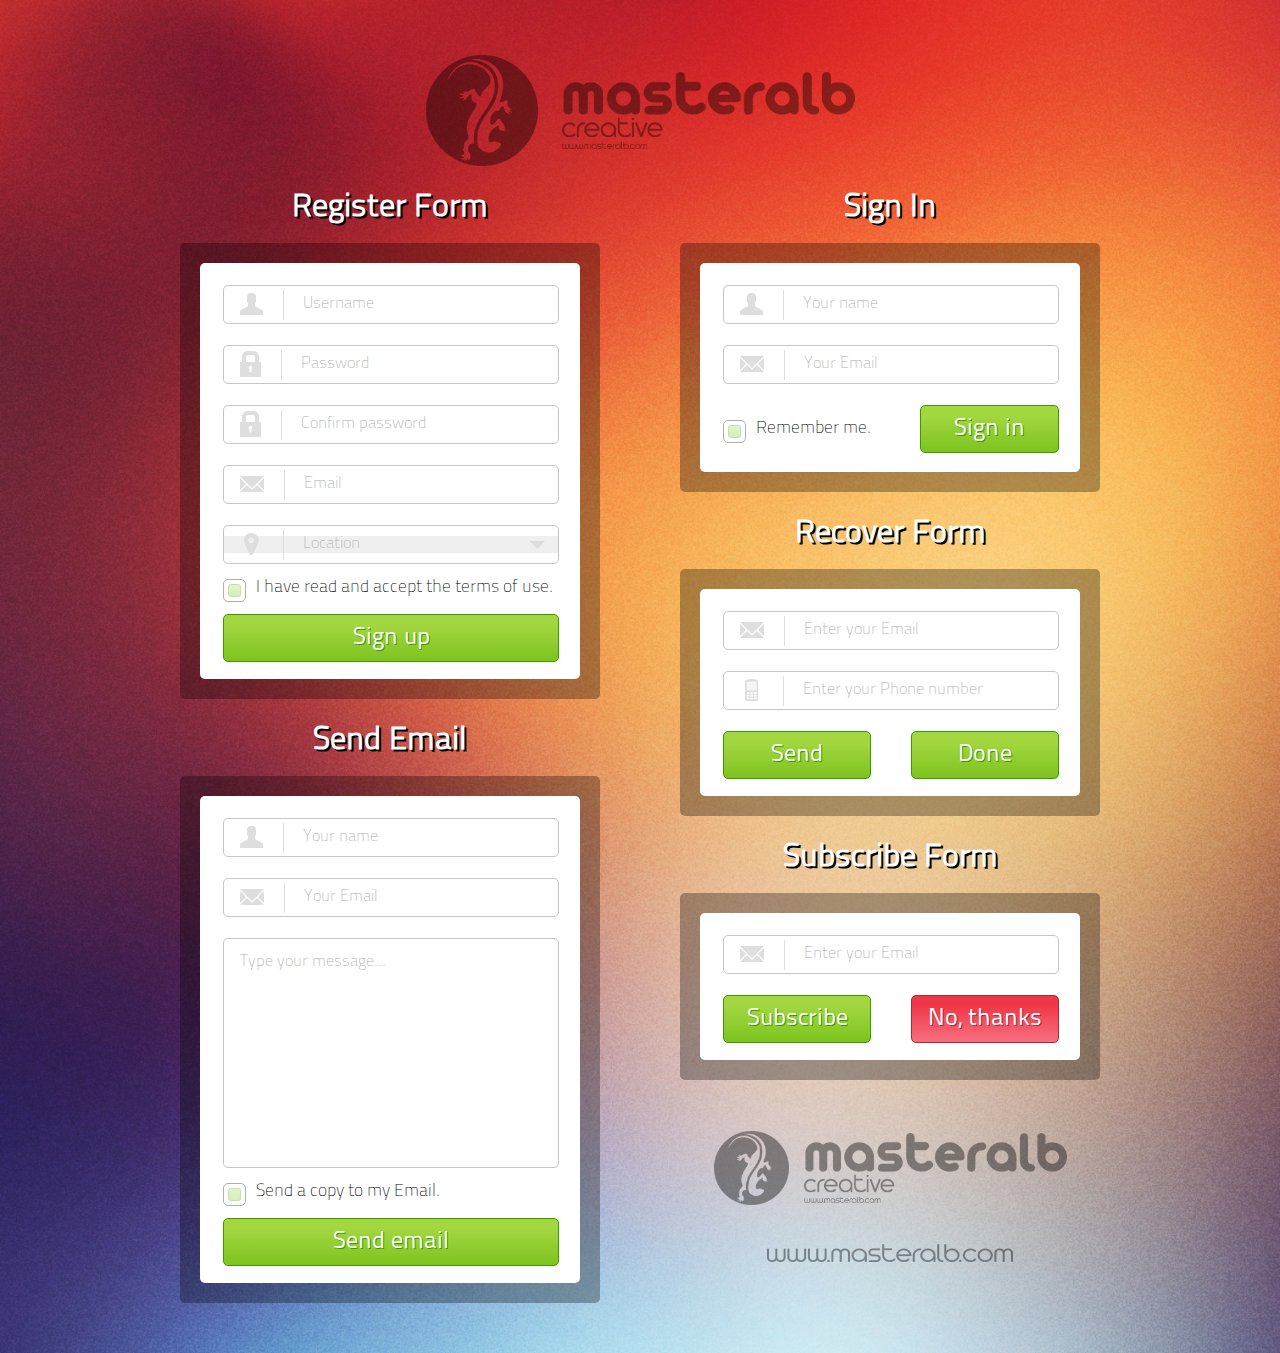
==== commit d3e3cb89: "Bottom logo was created and styled" ====
--- a/challenge01/index2.html
+++ b/challenge01/index2.html
@@ -231,6 +231,26 @@
                                 <div class="form__container__bg"></div>
                             </div>
                         </section>
+                        <!-- Bottom Logo -->
+                        <section class="bottom__logo">
+                                <div class="bottom__logo__content">
+                                    <div class="bottom__logo__image">
+                                        <picture>
+                                            <img src="./img/company-logo.png">
+                                        </picture>
+                                    </div>
+                                    <div class="bottom__logo__name">
+                                        <picture>
+                                            <img src="./img/company-name.png">
+                                        </picture>
+                                    </div>
+                                </div>
+                                <div class="bottom__logo__url">
+                                    <picture>
+                                        <img src="./img/company-url.png">
+                                    </picture>
+                                </div>
+                        </section>
                     </div>
                 </div>
             </main>
--- a/challenge01/css/styles2.css
+++ b/challenge01/css/styles2.css
@@ -156,6 +156,7 @@
 .wrapper {
   display: flex;
   flex-direction: column;
+  margin-bottom: 50px;
 }
 .header {
   width: 100%;
@@ -339,6 +340,40 @@
   padding: 5px;
   color: var(--primary-color);
 }
+.bottom__logo {
+  display: flex;
+  align-items: center;
+  flex-direction: column;
+  margin-top: 51px;
+  opacity: .4;
+}
+.bottom__logo__content {
+  width: 90%;
+  display: flex;
+  justify-content: center;
+  align-items: center;
+}
+.bottom__logo__image {
+  max-width: 75px;
+}
+.bottom__logo__name {
+  max-width: 263px;
+  margin-left: 15px;
+}
+.bottom__logo__url {
+  max-width: 246px;
+  max-height: 18px;
+  margin-top: 34px;
+}
+
+.bottom__logo__name img,
+.bottom__logo__image img,
+.bottom__logo__url img {
+  width: 100%;
+}
+
+
+
 .hidden > .form__item__placeholder {
   opacity: 0;
 }
@@ -400,6 +435,9 @@
   .main__content {
     width: 100%;
   }
+  .bottom__logo {
+    width: 420px;
+  }
 }
 @media (min-width: 1024px) {
   .main__content {
